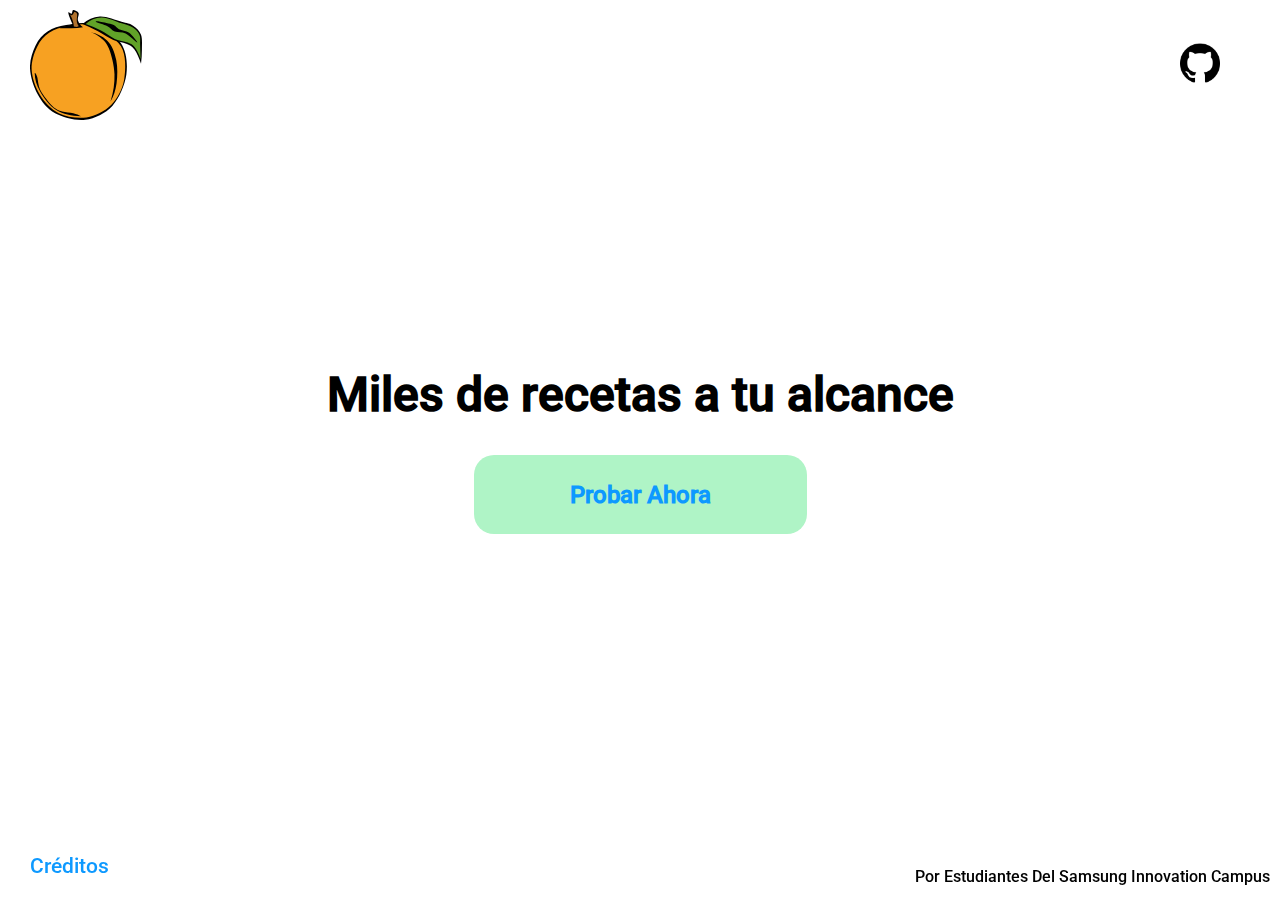
==== index.html @ 34719919 "Vista principal V1" ====
<!DOCTYPE html>
<html lang="es">
  <head>
    <meta charset="UTF-8" />
    <meta name="viewport" content="width=device-width, initial-scale=1.0" />
    <link rel="stylesheet" href="assets/css/init.css" />
    <link rel="stylesheet" href="assets/css/index.css" />
    <title>Inicio Proyecto</title>
  </head>
  <body>
    <header>
      <img
        class="site_logo"
        src="assets/resources/img/Gerald_fruit_logo.svg"
        alt="Logo"
      /><a href="">
        <img
          class="github_logo"
          src="assets/resources/img/github_logo.png"
          alt="GitHub Logo"
        />
      </a>
    </header>
    <main>
      <h1>Miles de recetas a tu alcance</h1>
      <a class="main_btn" href="">Probar Ahora</a>
    </main>
    <footer>
      <span class="credits">Créditos</span>
      <span>Por Estudiantes Del Samsung Innovation Campus</span>
    </footer>
  </body>
</html>
---- assets/css/init.css ----
@font-face {
  font-family: "Roboto";
  src: url("../resources/fonts/static/Roboto-Medium.ttf") format("truetype");
  font-weight: normal;
  font-style: normal;
}

html {
  box-sizing: border-box;
}

*,
*::after,
*::before {
  box-sizing: inherit;
}

h1,
h2,
h3,
h4,
h5,
h6,
body {
  margin: 0;
}

a {
  text-decoration: none;
}
---- assets/css/index.css ----
/*General*/

body {
  font-family: "Roboto";
  height: 100vh;
  overflow: hidden;
  display: flex;
  justify-content: center;
  align-items: center;
}

/* header,
footer,
main {
} */

header,
footer {
  width: 100%;
  position: fixed;
  display: flex;
  justify-content: space-between;
  align-items: center;
}

/*Header Adjustments*/

header {
  top: 0;
  left: 0;
  padding: 10px 60px 10px 30px;
}

.site_logo {
  width: 7rem;
}

.github_logo {
  width: 2.5rem;
}

/*Main Adjustments*/

main {
  width: 50%;
  height: 50%;
  display: flex;
  flex-direction: column;
  align-items: center;
  justify-content: center;
}

h1 {
  font-size: 3rem;
  margin-bottom: 2rem;
}

.main_btn {
  padding: 1.6rem 6rem;
  background-color: #aff4c6;
  border-radius: 20px;
  font-size: 1.5rem;
  font-weight: 700;
}

.main_btn:visited {
  color: #0d99ff;
}

/*Footer Adjustments*/

footer {
  width: 100%;
  height: 3rem;
  bottom: 0;
  left: 0;
  padding: 0 10px 0 30px;
}

.credits {
  font-size: 1.3rem;
  color: #0d99ff;
  padding-bottom: 20px;
}
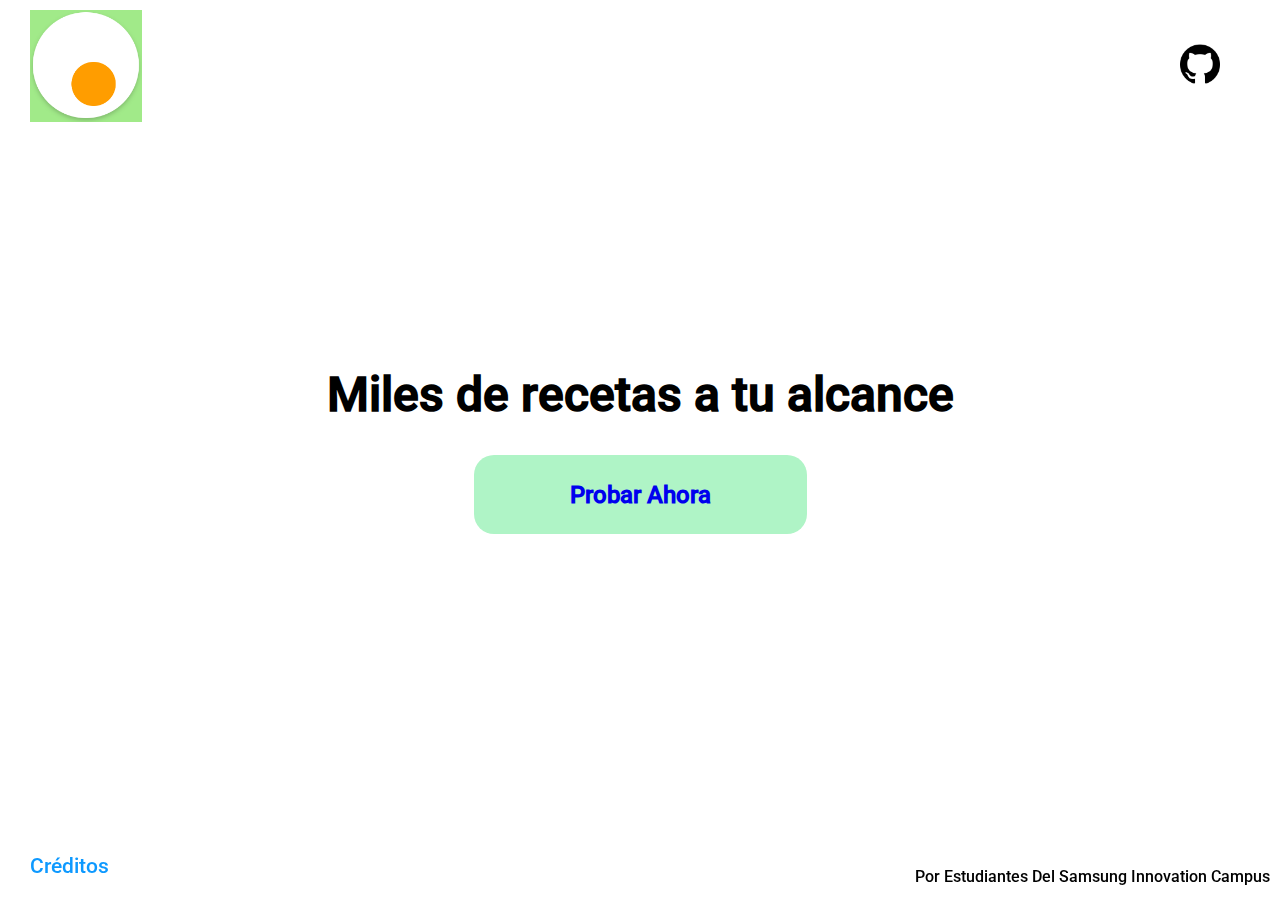
==== commit d44dc6c0: "Merge branch 'main' of https://github.com/JoruDeveloper/ProyectoFinalSIC" ====
--- a/index.html
+++ b/index.html
@@ -11,9 +11,9 @@
     <header>
       <img
         class="site_logo"
-        src="assets/resources/img/Gerald_fruit_logo.svg"
+        src="assets/resources/img/proyect_logo_1.png"
         alt="Logo"
-      /><a href="">
+      /><a href="https://github.com/JoruDeveloper/ProyectoFinalSIC">
         <img
           class="github_logo"
           src="assets/resources/img/github_logo.png"
@@ -23,7 +23,7 @@
     </header>
     <main>
       <h1>Miles de recetas a tu alcance</h1>
-      <a class="main_btn" href="">Probar Ahora</a>
+      <a class="main_btn" href="login.html">Probar Ahora</a>
     </main>
     <footer>
       <span class="credits">Créditos</span>
--- a/assets/css/init.css
+++ b/assets/css/init.css
@@ -1,3 +1,13 @@
+:root {
+  --color-verde-grisaceo: #879639;
+  --color-verde-lima: #b4cc5d;
+  --color-verde-aux: #a1ea89;
+  --color-rojo-siena: #ad220b;
+  --color-amarillo-crema: #fbf7c7;
+  --color-naranja-mandarina: #f47d0d;
+  --color-marron-oscuro: #6d3d03;
+}
+
 @font-face {
   font-family: "Roboto";
   src: url("../resources/fonts/static/Roboto-Medium.ttf") format("truetype");
--- a/assets/css/index.css
+++ b/assets/css/index.css
@@ -52,6 +52,7 @@
 
 h1 {
   font-size: 3rem;
+  font-weight: 1rem;
   margin-bottom: 2rem;
 }
 
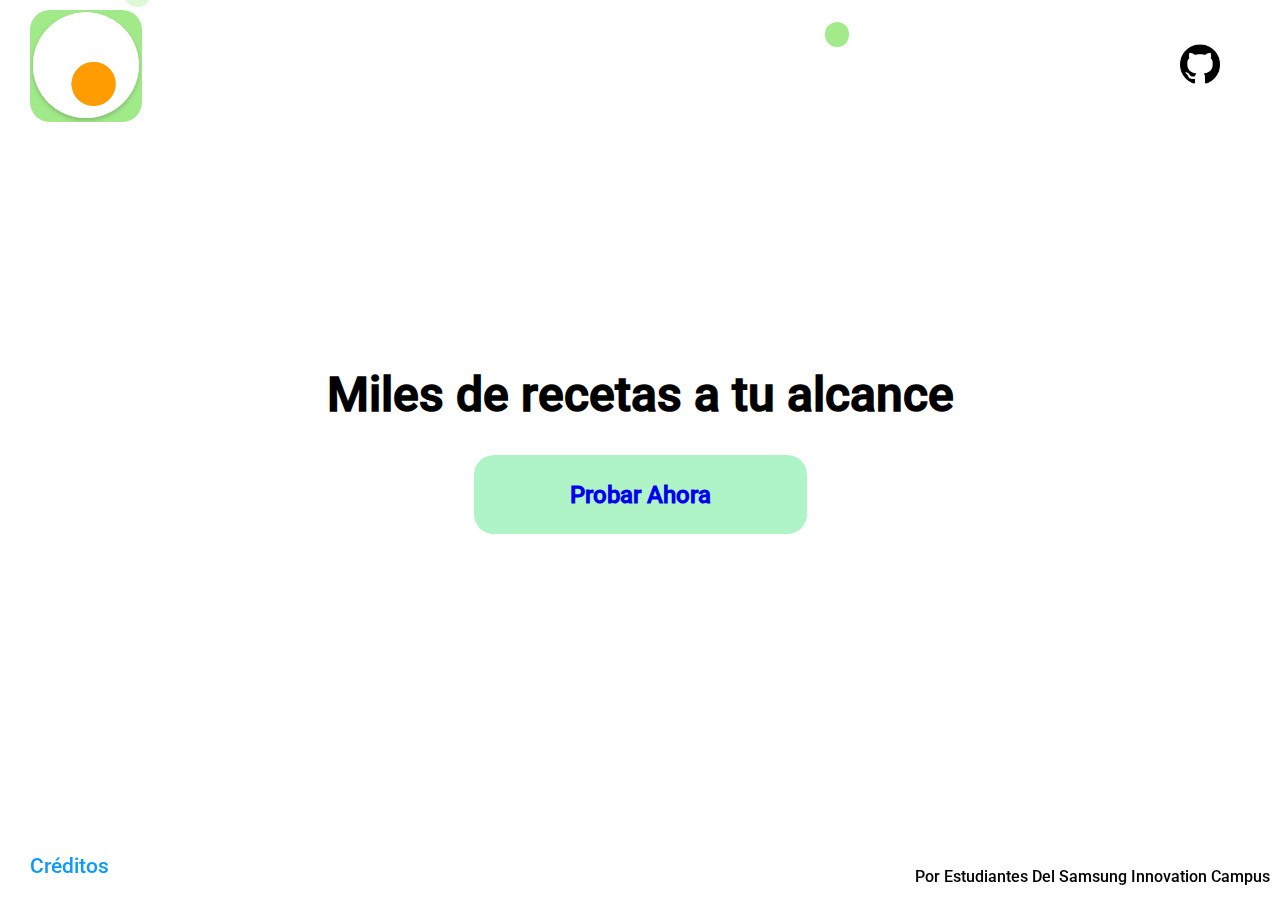
==== commit 4b96a744: "Agregando cambios Front" ====
--- a/index.html
+++ b/index.html
@@ -5,9 +5,10 @@
     <meta name="viewport" content="width=device-width, initial-scale=1.0" />
     <link rel="stylesheet" href="assets/css/init.css" />
     <link rel="stylesheet" href="assets/css/index.css" />
+    <link rel="stylesheet" href="assets/css/bg_animation.css" />
     <title>Inicio Proyecto</title>
   </head>
-  <body>
+  <body class="container">
     <header>
       <img
         class="site_logo"
@@ -29,5 +30,7 @@
       <span class="credits">Créditos</span>
       <span>Por Estudiantes Del Samsung Innovation Campus</span>
     </footer>
+    <script src="assets/js/scripts_index.js"></script>
+    <script src="assets/js/bg_animation.js"></script>
   </body>
 </html>
--- a/assets/css/init.css
+++ b/assets/css/init.css
@@ -1,11 +1,17 @@
 :root {
-  --color-verde-grisaceo: #879639;
-  --color-verde-lima: #b4cc5d;
-  --color-verde-aux: #a1ea89;
-  --color-rojo-siena: #ad220b;
-  --color-amarillo-crema: #fbf7c7;
-  --color-naranja-mandarina: #f47d0d;
-  --color-marron-oscuro: #6d3d03;
+  --color-principal: #91a750;
+  --color-secundario: #dfe385;
+  --color-aux-1: #ce8342;
+  --color-aux-2: #35240d;
+  --color-nutr-facts: #292b33;
+  --color-n: #;
+  --color-m: #;
+  --color-verde1: #91a750;
+  --color-verde2: #b0c912;
+  --color-verde3: #5e7342;
+  --color-claro1: #cfb3ad;
+  --color-verde5: #477805;
+  --color-claro2: #fbf7c7;
 }
 
 @font-face {
--- a/assets/css/index.css
+++ b/assets/css/index.css
@@ -1,6 +1,7 @@
 /*General*/
 
 body {
+  background-color: #fff;
   font-family: "Roboto";
   height: 100vh;
   overflow: hidden;
@@ -32,7 +33,9 @@
 }
 
 .site_logo {
+  z-index: 5px;
   width: 7rem;
+  border-radius: 20px;
 }
 
 .github_logo {
@@ -83,3 +86,24 @@
   color: #0d99ff;
   padding-bottom: 20px;
 }
+
+/* ejemplo */
+
+body {
+  margin: 0;
+  overflow: hidden;
+}
+
+.container {
+  position: absolute;
+  width: 100%;
+  height: 100%;
+}
+
+.falling-element {
+  position: absolute;
+  width: 20px;
+  height: 20px;
+  background-color: #a1ea89;
+  border-radius: 50%; /* Hace que los elementos sean círculos */
+}
--- a/assets/css/bg_animation.css
+++ b/assets/css/bg_animation.css
@@ -0,0 +1,19 @@
+body {
+  margin: 0;
+  overflow: hidden;
+}
+
+.container {
+  position: absolute;
+  width: 100%;
+  height: 100%;
+}
+
+.falling-element {
+  z-index: -5;
+  position: absolute;
+  width: 20px;
+  height: 20px;
+  background-color: #a1ea89;
+  border-radius: 50%; /* Hace que los elementos sean círculos */
+}
